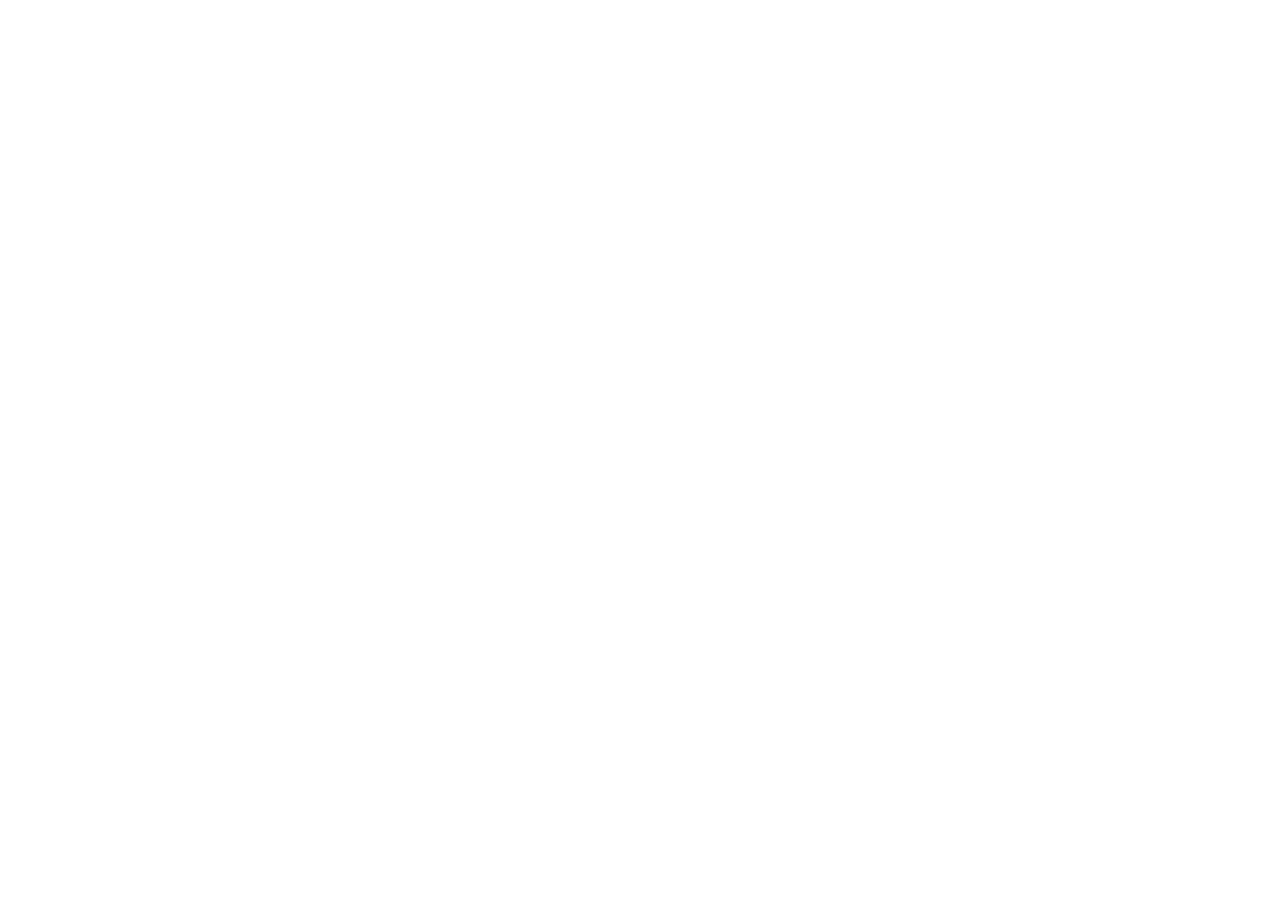
==== lesson-4/index.html @ 8c9b69ad "INIT, structure" ====
<!DOCTYPE html>
<html>
  <head>
    <title>Ada Lovelace</title>
    <link rel="stylesheet" href="style.css">
  </head>
  <body>
    <header>

    </header>
    <div>

    </div>
    <footer>

    </footer>
  </body>
</html>
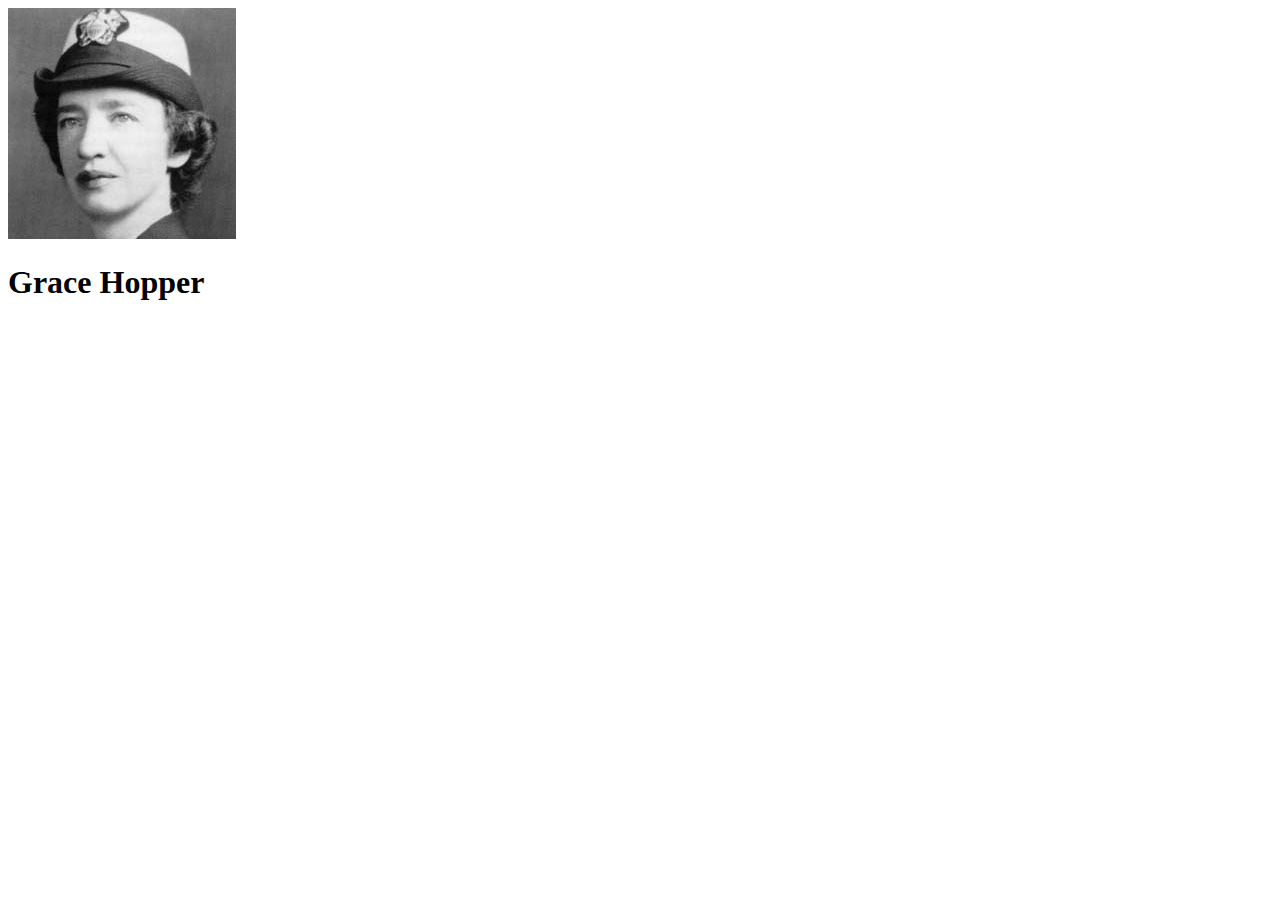
==== commit bfae39f3: "add header content" ====
--- a/lesson-4/index.html
+++ b/lesson-4/index.html
@@ -1,12 +1,17 @@
 <!DOCTYPE html>
 <html>
   <head>
-    <title>Ada Lovelace</title>
+    <title>Grace Hopper</title>
     <link rel="stylesheet" href="style.css">
   </head>
   <body>
     <header>
-
+      <div>
+        <img src="gracehopper.jpg" alt="Grace Hopper">
+      </div>
+      <div>
+        <h1>Grace Hopper</h1>
+      </div>
     </header>
     <div>
 
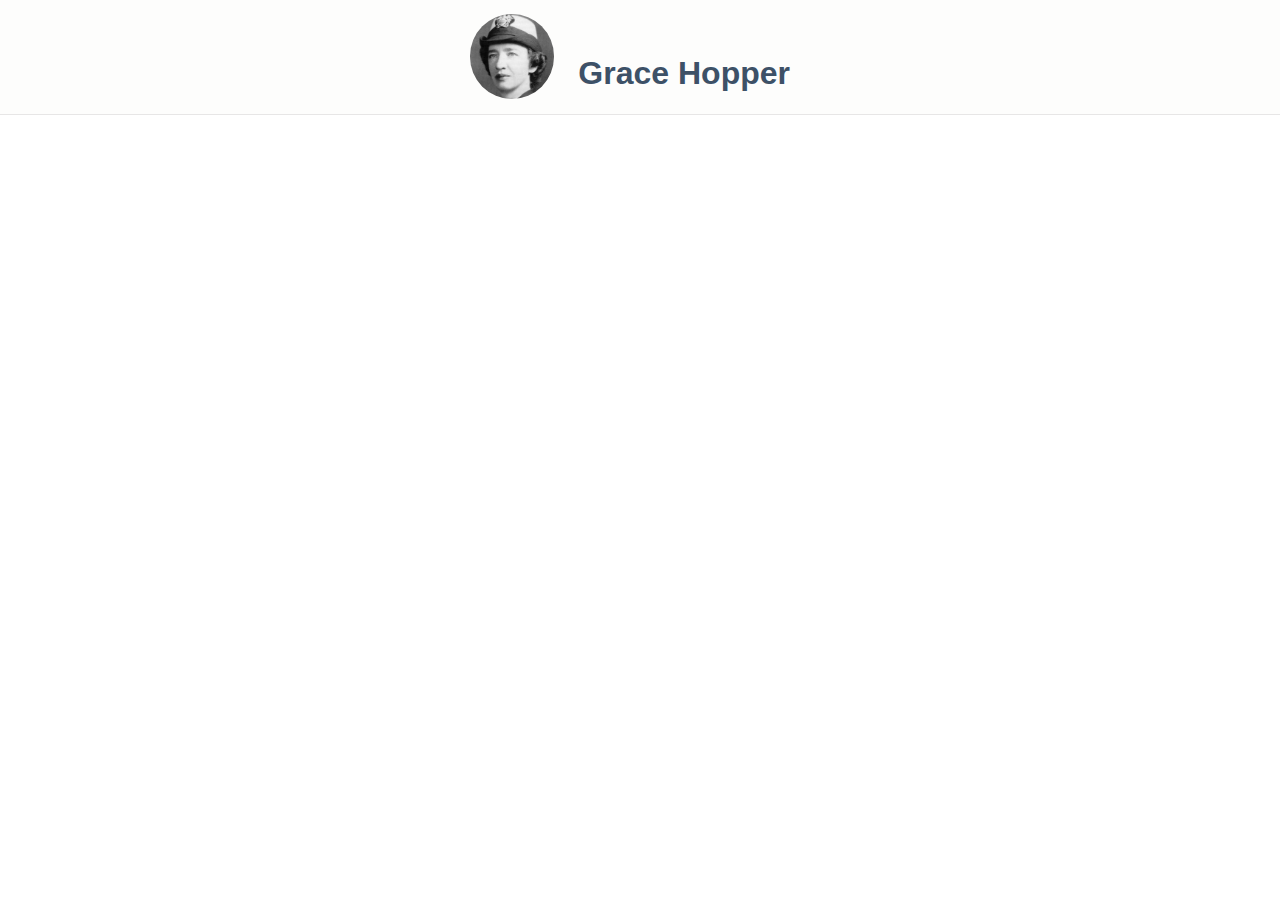
==== commit 7127a9db: "change stylying for header" ====
--- a/lesson-4/index.html
+++ b/lesson-4/index.html
@@ -6,10 +6,10 @@
   </head>
   <body>
     <header>
-      <div>
+      <div class="portrait">
         <img src="gracehopper.jpg" alt="Grace Hopper">
       </div>
-      <div>
+      <div class="title">
         <h1>Grace Hopper</h1>
       </div>
     </header>
--- a/lesson-4/style.css
+++ b/lesson-4/style.css
@@ -0,0 +1,34 @@
+body {
+  padding: 0;
+  margin: 0;
+  font-family: Helvetica, Arial, sans-serif;
+}
+
+header {
+  background-color: #fdfdfc;
+  border-bottom: 1px solid #e7e6e6;
+  padding-top: 14px;
+  text-align: center;
+}
+
+.portrait, .title {
+  display: inline-block;
+}
+
+.portrait img {
+  border-radius: 45px;
+  height: 85px;
+}
+
+.portrait {
+  padding-bottom: 10px;
+}
+
+.title {
+  margin: 20px 20px 0;
+  vertical-align: top;
+}
+
+.title h1 {
+  color: #3D5167;
+}
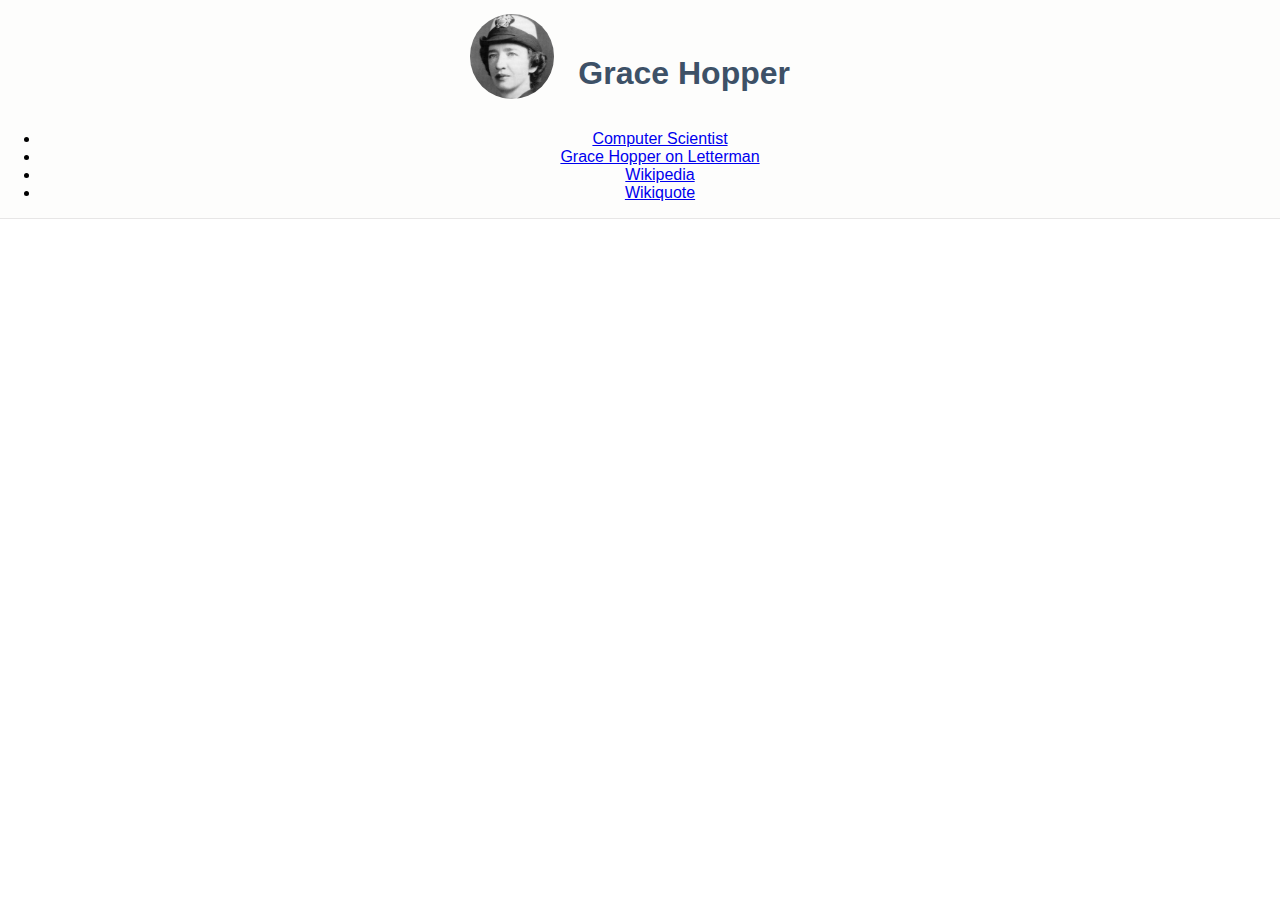
==== commit 9b21ef6d: "adding content to toolbar" ====
--- a/lesson-4/index.html
+++ b/lesson-4/index.html
@@ -12,6 +12,16 @@
       <div class="title">
         <h1>Grace Hopper</h1>
       </div>
+
+      <div id='toolbar'>
+        <ul>
+          <!--target... opens in new tab  -->
+          <li> <a href="http://www.cs.yale.edu/homes/tap/Files/hopper-story.html" target="_blank">Computer Scientist</a></li>
+          <li> <a href="http://www.youtube.com/watch?v=1-vcErOPofQ">Grace Hopper on Letterman</a></li>
+          <li> <a href="http://en.wikipedia.org/wiki/Grace_Hopper">Wikipedia</a></li>
+          <li> <a href="http://en.wikiquote.org/wiki/Grace_Hopper">Wikiquote</a></li>
+        </ul>
+      </div>
     </header>
     <div>
 
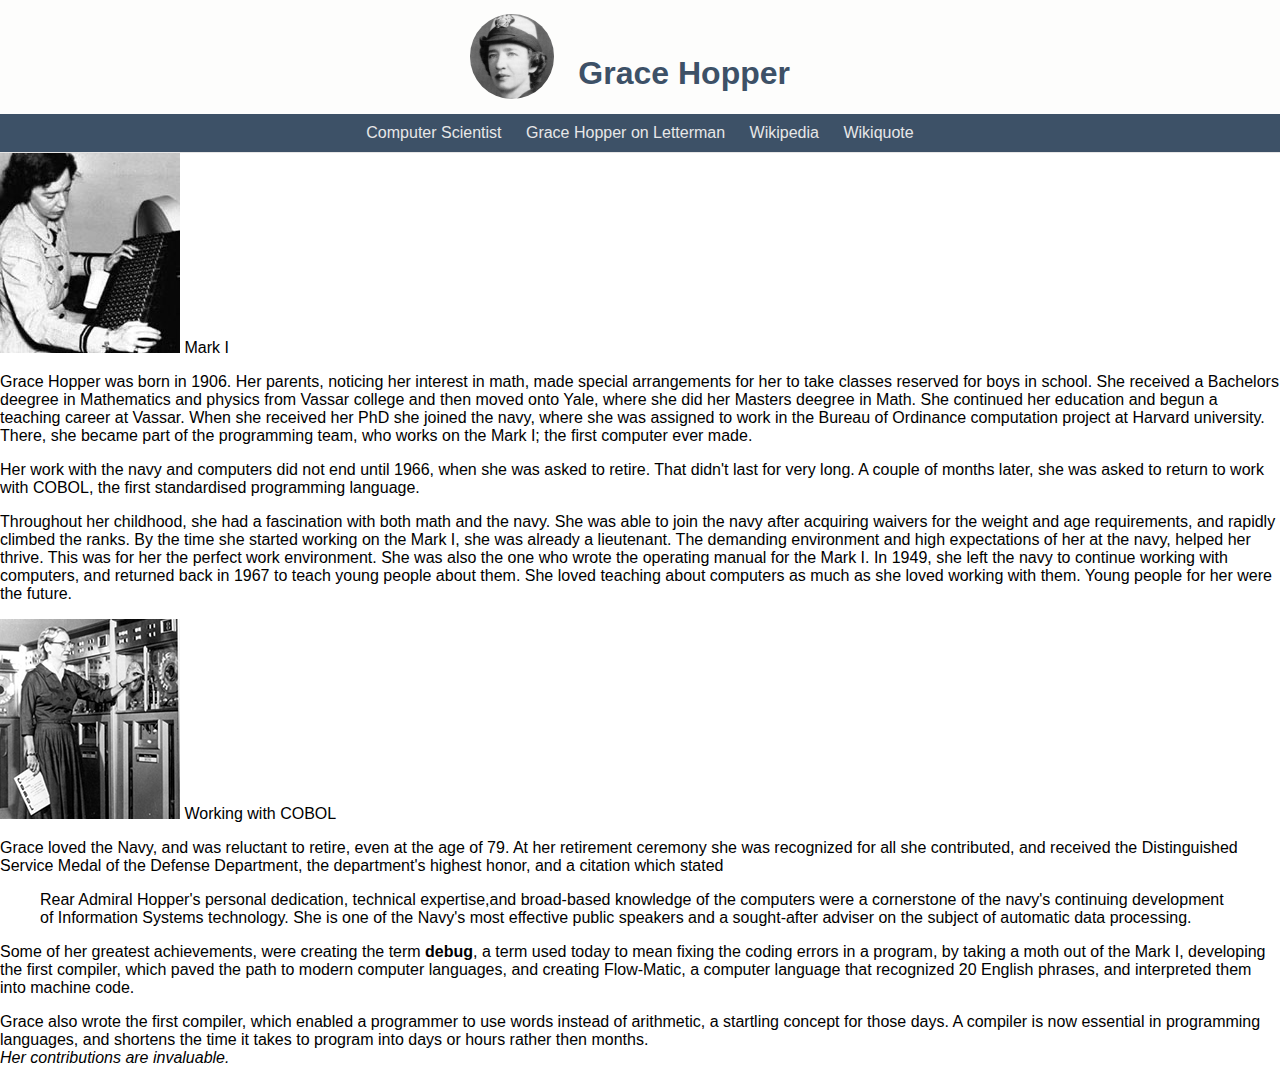
==== commit 560d748d: "content for container" ====
--- a/lesson-4/index.html
+++ b/lesson-4/index.html
@@ -23,9 +23,42 @@
         </ul>
       </div>
     </header>
-    <div>
 
+    <div id="content">
+      <div>
+        <img src="mark_i.jpg" alt="Mark">
+        <span>Mark I</span>
+      </div>
+      <p>
+      Grace Hopper was born in 1906. Her parents, noticing her interest in math, made special arrangements for her to take classes reserved for boys in school. She received a Bachelors deegree in Mathematics and  physics from Vassar college and then moved onto Yale, where she did her Masters deegree in Math. She continued her education and begun a teaching career at Vassar. When she received her PhD she joined the navy, where she was assigned to work in the Bureau of Ordinance computation project at Harvard university. There, she became part of the programming team, who works on the Mark I; the first computer ever made.
+      </p>
+      <p>
+      Her work with the navy and computers did not end until 1966, when she was asked to retire. That didn't last for very long. A couple of months later, she was asked to return to work with COBOL, the first standardised programming language.
+      </p>
+      <p>
+      Throughout her childhood, she had a fascination with both math and the navy. She was able to join the navy after acquiring waivers for the weight and age requirements, and rapidly climbed the ranks. By the time she started working on the Mark I, she was already a lieutenant.
+      The demanding environment and high expectations of her at the navy, helped her thrive. This was for her the perfect work environment. She was also the one who wrote the operating manual for the Mark I. In 1949, she left the navy to continue working with computers, and returned back in 1967 to teach young people about them. She loved teaching about computers as much as she loved working with them. Young people for her were the future.
+      </p>
+      <div>
+         <img src="cobol.jpg" alt="Cobol">
+         <span>Working with COBOL</span>
+      </div>
+      <p>
+      Grace loved the Navy, and was reluctant to retire, even at the age of 79. At her retirement ceremony she was recognized for all she contributed, and received the Distinguished Service Medal of the Defense Department, the department's highest honor, and a citation which stated
+      <blockquote>
+        Rear Admiral Hopper's personal dedication, technical expertise,and broad-based knowledge of the computers were a cornerstone of the navy's continuing development of Information Systems technology. She is one of the Navy's most effective public speakers and a sought-after adviser on the subject of automatic data processing.
+      </blockquote>
+      </p>
+      <p>
+      Some of her greatest achievements, were creating the term <b>debug</b>, a term used today to mean fixing the coding errors in a program, by taking a moth out of the Mark I, developing the first compiler, which paved the path to modern computer languages, and creating Flow-Matic, a computer language that recognized 20 English phrases, and interpreted them into machine code.
+      </p>
+      <p>
+      Grace also wrote the first compiler, which enabled a programmer to use words instead of arithmetic, a startling concept for those days. A compiler is now essential in programming languages, and shortens the time it takes to program into days or hours rather then months.
+      <br/>
+      <em>Her contributions are invaluable.</em>
+      </p>
     </div>
+    
     <footer>
 
     </footer>
--- a/lesson-4/style.css
+++ b/lesson-4/style.css
@@ -32,3 +32,28 @@
 .title h1 {
   color: #3D5167;
 }
+
+#toolbar ul {
+  list-style: none;
+  margin: 0;
+  padding: 0;
+}
+
+#toolbar li {
+  display: inline-block;
+  padding: 10px;
+}
+
+#toolbar{
+  background-color: #3D5167;
+  text-align: center;
+}
+
+#toolbar li a {
+  text-decoration: none;
+  color: #e7e7e7;
+}
+
+#toolbar li a:hover {
+  border-bottom: 1px solid;
+}
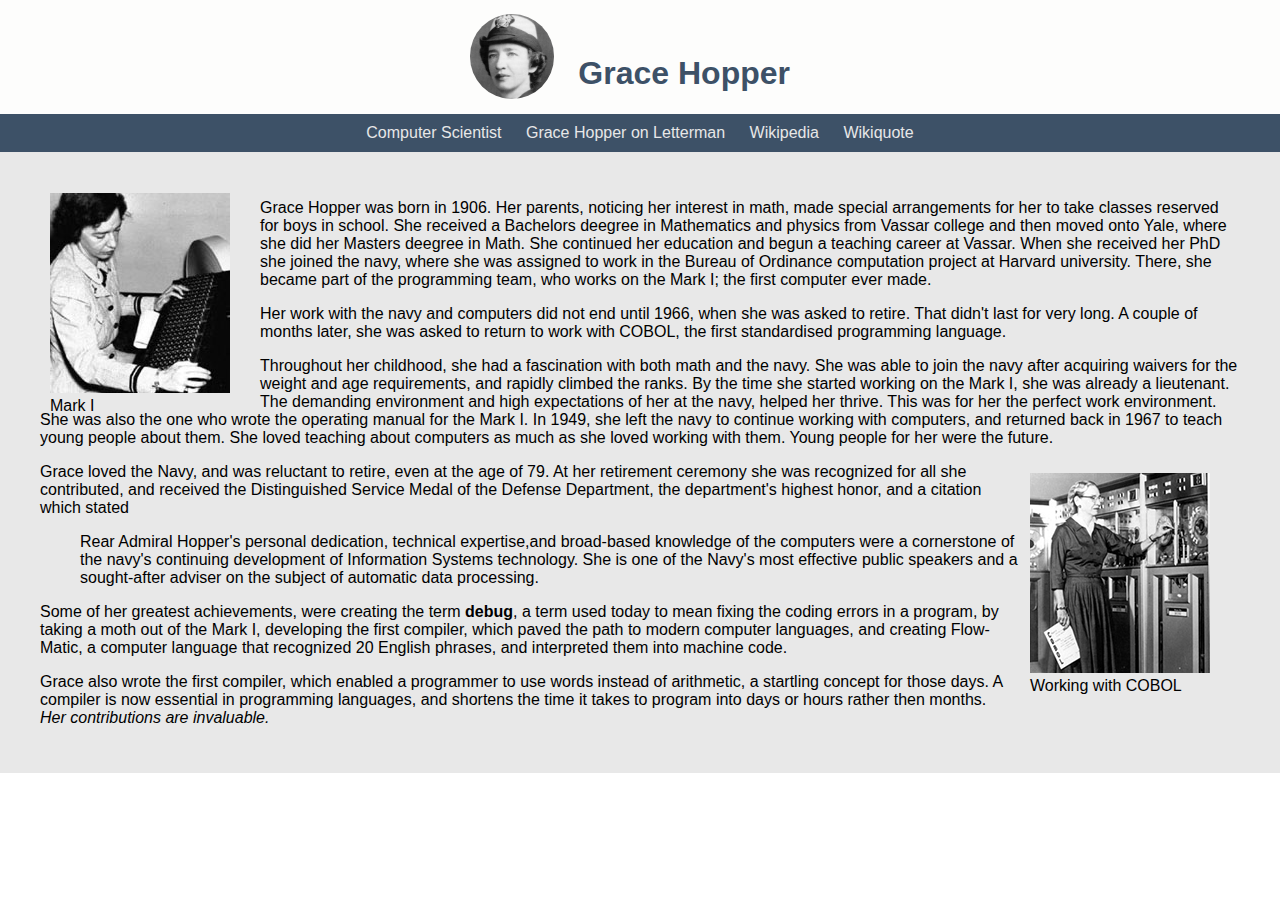
==== commit 5bb683fe: "floating images in container" ====
--- a/lesson-4/index.html
+++ b/lesson-4/index.html
@@ -25,7 +25,7 @@
     </header>
 
     <div id="content">
-      <div>
+      <div class="start-of-line">
         <img src="mark_i.jpg" alt="Mark">
         <span>Mark I</span>
       </div>
@@ -39,7 +39,7 @@
       Throughout her childhood, she had a fascination with both math and the navy. She was able to join the navy after acquiring waivers for the weight and age requirements, and rapidly climbed the ranks. By the time she started working on the Mark I, she was already a lieutenant.
       The demanding environment and high expectations of her at the navy, helped her thrive. This was for her the perfect work environment. She was also the one who wrote the operating manual for the Mark I. In 1949, she left the navy to continue working with computers, and returned back in 1967 to teach young people about them. She loved teaching about computers as much as she loved working with them. Young people for her were the future.
       </p>
-      <div>
+      <div class="end-of-line">
          <img src="cobol.jpg" alt="Cobol">
          <span>Working with COBOL</span>
       </div>
@@ -58,7 +58,7 @@
       <em>Her contributions are invaluable.</em>
       </p>
     </div>
-    
+
     <footer>
 
     </footer>
--- a/lesson-4/style.css
+++ b/lesson-4/style.css
@@ -57,3 +57,22 @@
 #toolbar li a:hover {
   border-bottom: 1px solid;
 }
+
+#content {
+  background-color: #e8e8e8;
+  padding: 30px 40px;
+}
+
+.start-of-line {
+  float: left;
+}
+
+.end-of-line {
+  float: right;
+}
+
+.start-of-line, .end-of-line {
+  padding: 10px;
+  height: 200px;
+  width: 200px;
+}
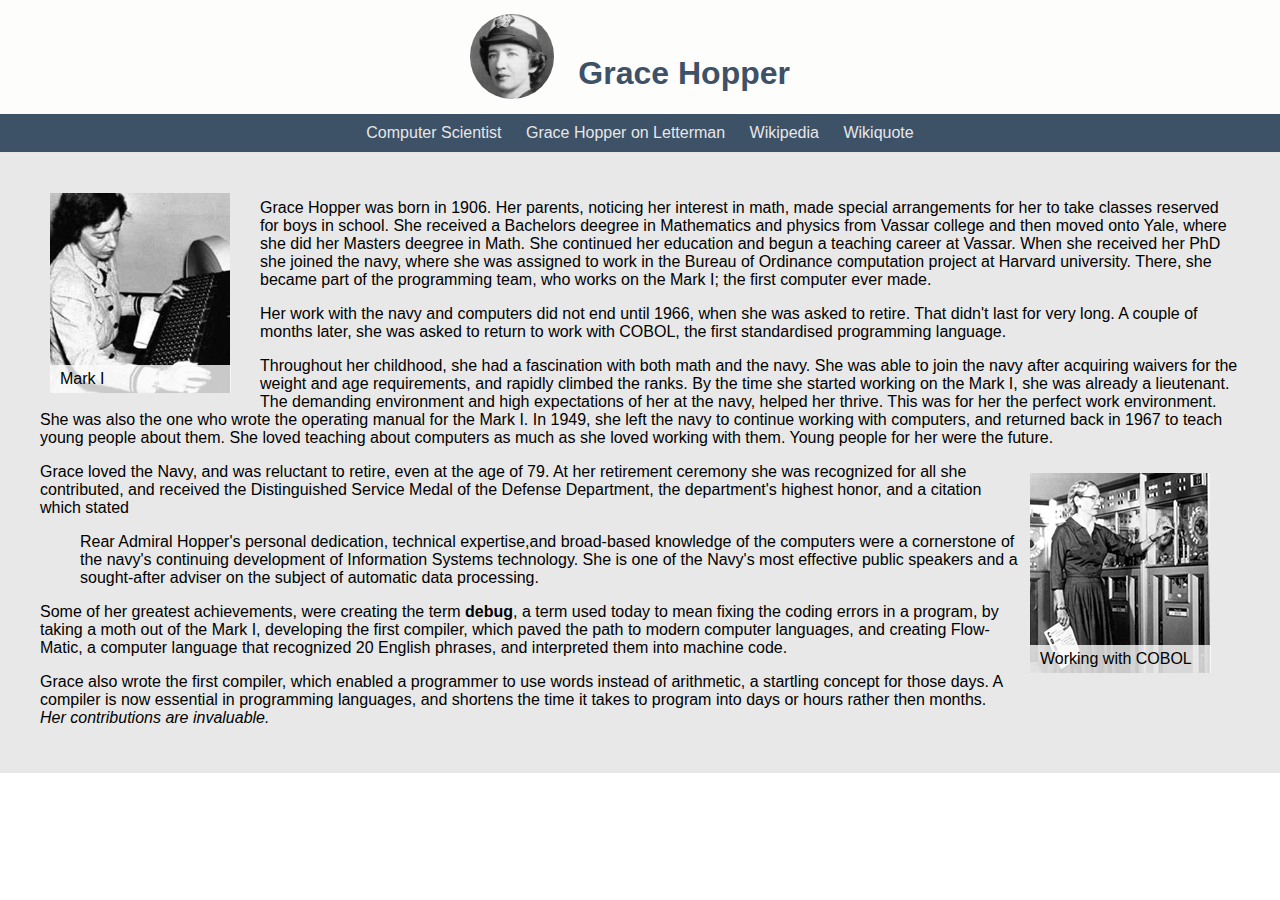
==== commit 271cad48: "styling positioning" ====
--- a/lesson-4/index.html
+++ b/lesson-4/index.html
@@ -27,7 +27,7 @@
     <div id="content">
       <div class="start-of-line">
         <img src="mark_i.jpg" alt="Mark">
-        <span>Mark I</span>
+        <span class="caption">Mark I</span>
       </div>
       <p>
       Grace Hopper was born in 1906. Her parents, noticing her interest in math, made special arrangements for her to take classes reserved for boys in school. She received a Bachelors deegree in Mathematics and  physics from Vassar college and then moved onto Yale, where she did her Masters deegree in Math. She continued her education and begun a teaching career at Vassar. When she received her PhD she joined the navy, where she was assigned to work in the Bureau of Ordinance computation project at Harvard university. There, she became part of the programming team, who works on the Mark I; the first computer ever made.
@@ -41,7 +41,7 @@
       </p>
       <div class="end-of-line">
          <img src="cobol.jpg" alt="Cobol">
-         <span>Working with COBOL</span>
+         <span class="caption">Working with COBOL</span>
       </div>
       <p>
       Grace loved the Navy, and was reluctant to retire, even at the age of 79. At her retirement ceremony she was recognized for all she contributed, and received the Distinguished Service Medal of the Defense Department, the department's highest honor, and a citation which stated
--- a/lesson-4/style.css
+++ b/lesson-4/style.css
@@ -75,4 +75,14 @@
   padding: 10px;
   height: 200px;
   width: 200px;
+  position: relative;
 }
+
+.caption {
+  background-color: rgba(250, 250, 250, 0.8);
+  padding: 5px 10px;
+  position: absolute;
+  bottom: 10px;
+  left: 10px;
+  width: 73%;
+}
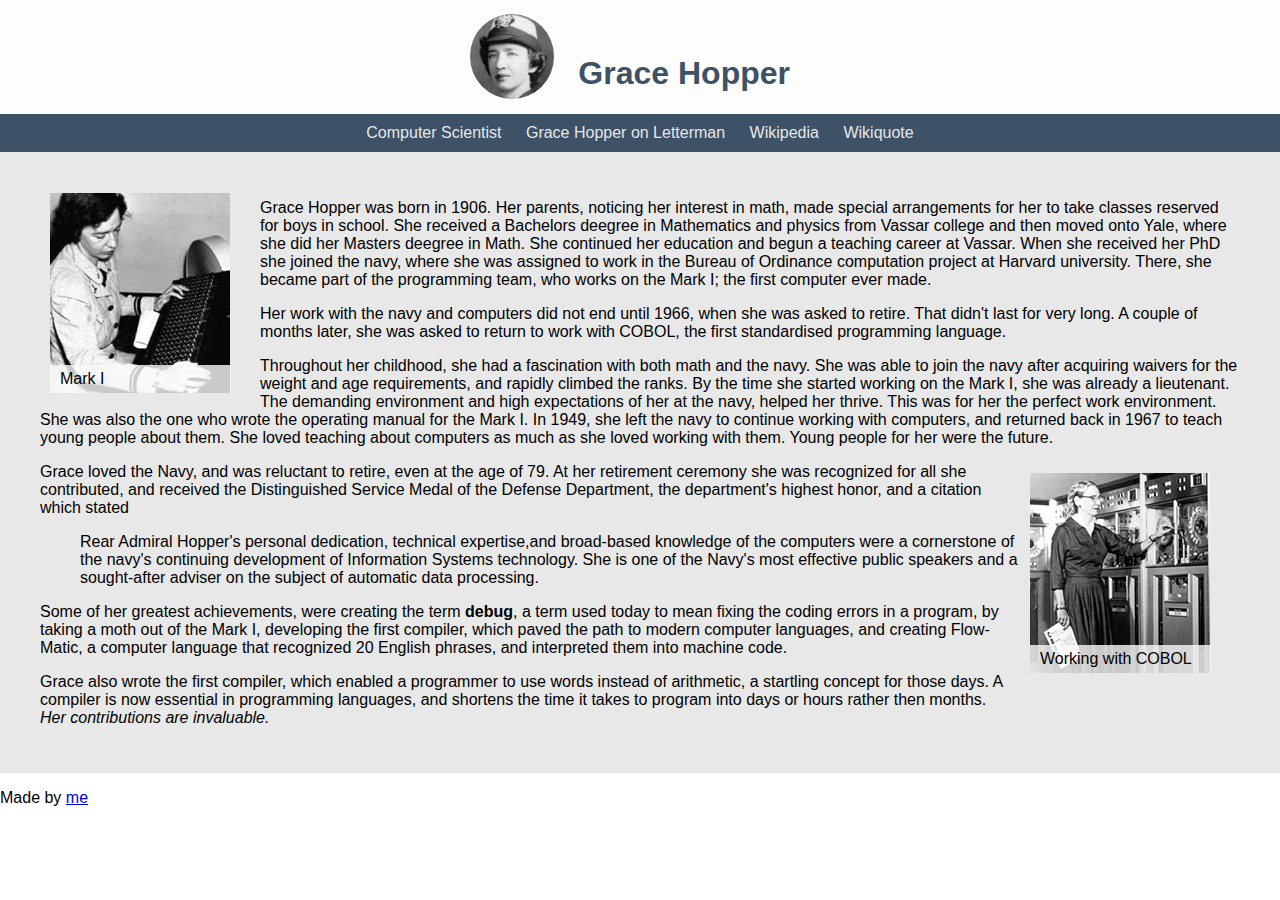
==== commit a2c61ea9: "footer content" ====
--- a/lesson-4/index.html
+++ b/lesson-4/index.html
@@ -60,7 +60,7 @@
     </div>
 
     <footer>
-
+      <p>Made by <a href="#">me</a></p>
     </footer>
   </body>
 </html>
